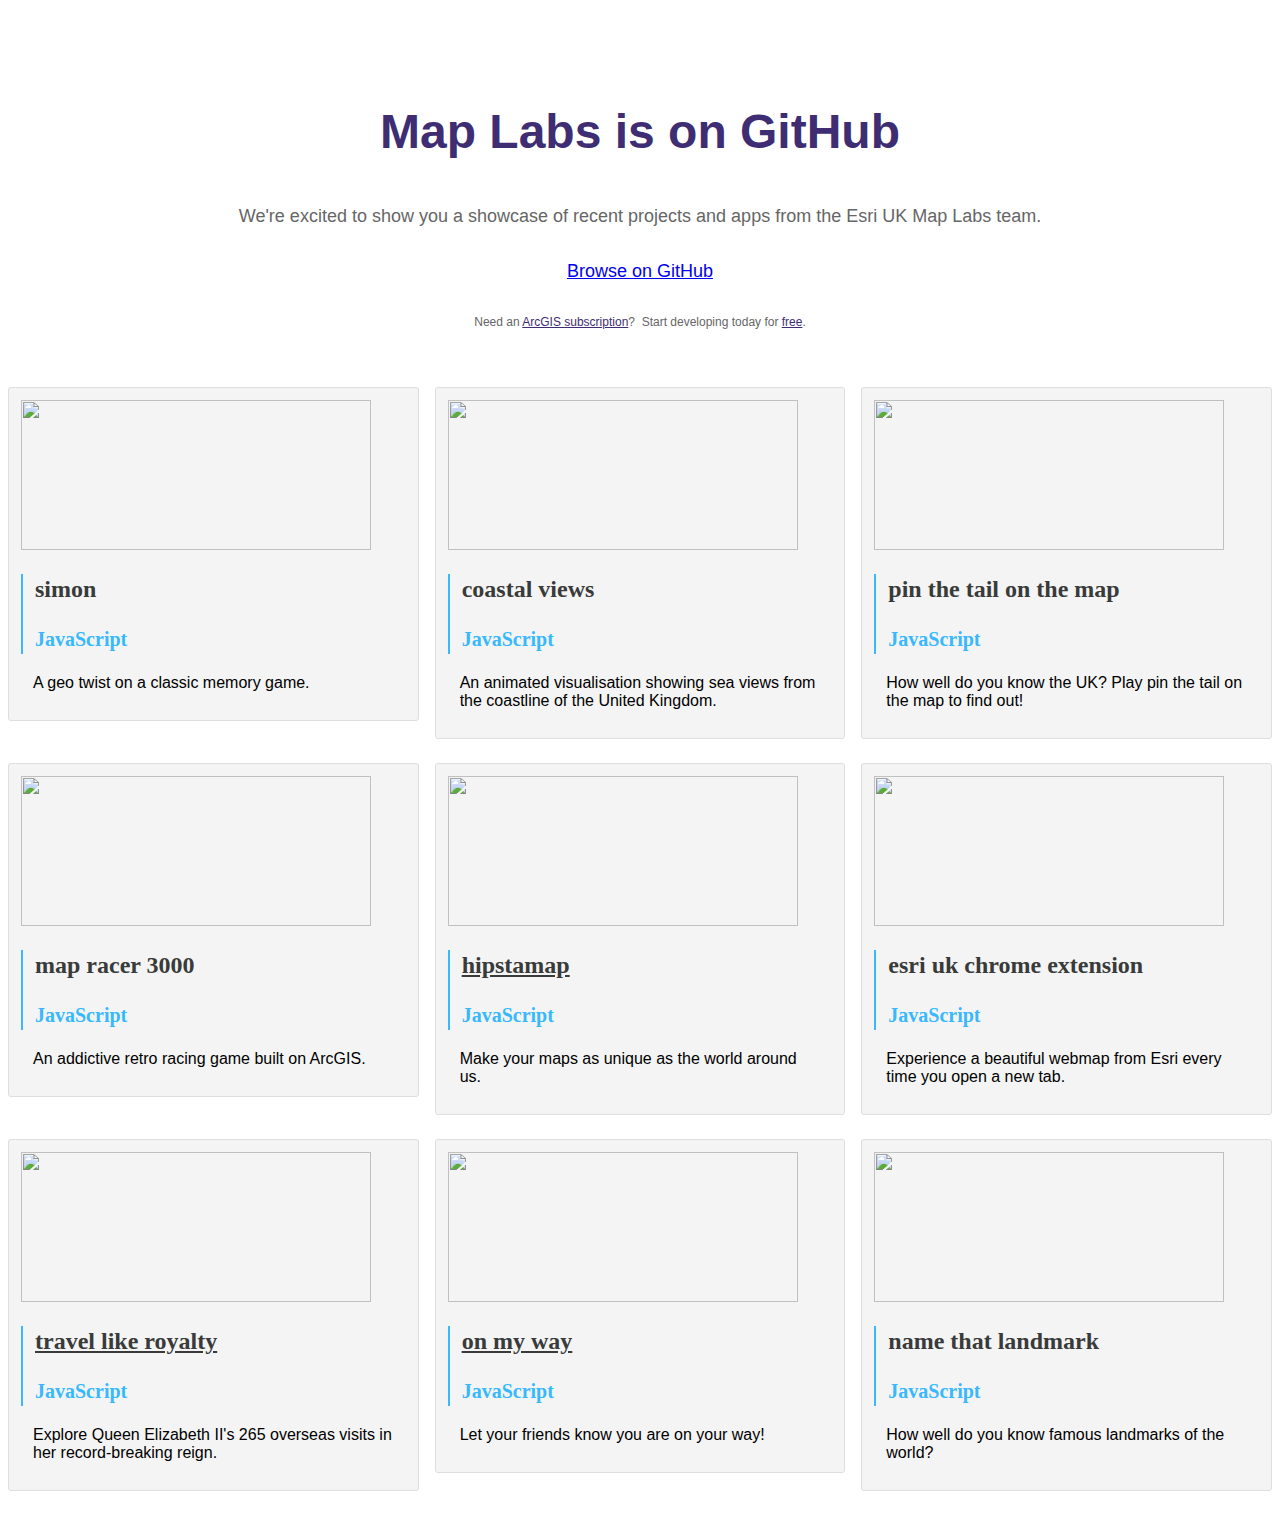
==== index.html @ f01461d2 "Update index.html" ====
<!DOCTYPE html>
<!--[if lt IE 7]>      
<html class="lt-ie9 lt-ie8 lt-ie7">
	<![endif]-->
	<!--[if IE 7]>         
	<html class="lt-ie9 lt-ie8">
		<![endi]-->
		<!--[if IE 8]>         
		<html class="lt-ie9">
			<![endif]-->
			<!--[if gt IE 8]><!-->
			<html>
				<!--<![endif]-->
				<head>
					<meta charset="utf-8">
					<meta content="IE=edge,chrome=1" http-equiv="X-UA-Compatible">
					<title>Map Labs GitHub | Open Source and Example Projects from the Esri UK Map Labs team</title>
					<link rel="shortcut icon" href="/img/favicon.ico">
					<link type="text/css" rel="stylesheet" href="//fast.fonts.com/cssapi/23855eec-5fdf-4594-9898-0113a04bfef0.css"/>
					<link href="css/screen.css" rel="stylesheet" type="text/css" />
					<link href="css/home.css" rel="stylesheet" type="text/css" />
                    <script src="//ajax.googleapis.com/ajax/libs/jquery/1.8.3/jquery.min.js" type="text/javascript"></script>
				</head>
				<body>
					<div id="wrapper">
						<div id="page">
							<div id="home-banner">
								<div class="container">
									<div class="row">
										<div id="home-main-text">
											<h1>Map Labs is on GitHub</h1>
											<p class="large"> 
												We're excited to show you a showcase of recent projects and apps from the Esri UK Map Labs team. 
											</p>
											<p>
												<a class="btn primary centered" href="https://github.com/maplabs"> Browse on GitHub </a>
											</p>
											<p class="home-subscription-text"> 
												Need an <a href="http://developers.esri.com">ArcGIS subscription</a>? &nbsp;Start developing today for <a href="https://developers.arcgis.com/en/plans/">free</a>.
											</p>
										</div>
									</div>
								</div>
							</div>

							<div class="container smaller">
								<div id="content">
									<div class="repo-container element JavaScript HTML CSS Game Simon JSAPI4">
										<div class="repo">
											<a href="https://github.com/maplabs/simon">
												<img src="https://raw.githubusercontent.com/maplabs/maplabs.github.io/master/img/placeholder_simon_350x150.png" width="350"height="150">
											</a>
											<div class="repo-header JavaScript">
												<h2 class="repo-title">Simon</h2>
												<h3 class="repo-language JavaScript">JavaScript</h3>
											</div>
											<p class="repo-description">
												A geo twist on a classic memory game.
											</p>
										</div>
									</div>

									<div class="repo-container element JavaScript HTML CSS Visualisation CoastalViews JSAPI3">
										<div class="repo">
											<a href="https://github.com/maplabs/coastal-views">
												<img src="img/placeholder_coastal_350x150.png" width="350"height="150">
											</a>
											<div class="repo-header JavaScript">
												<h2 class="repo-title">Coastal Views</h2>
												<h3 class="repo-language JavaScript">JavaScript</h3>
											</div>
											<p class="repo-description">
												An animated visualisation showing sea views from the coastline of the United Kingdom.
											</p>
										</div>
									</div>

									<div class="repo-container element JavaScript HTML CSS Game TailPin JSAPI4">
										<div class="repo">
											<a href="https://github.com/maplabs/pin-tail">
												<img src="img/placeholder_tail_350x150.png" width="350"height="150">
											</a>
											<div class="repo-header JavaScript">
												<h2 class="repo-title">Pin the Tail on the Map</h2>
												<h3 class="repo-language JavaScript">JavaScript</h3>
											</div>
											<p class="repo-description">
												How well do you know the UK? Play pin the tail on the map to find out!
											</p>
										</div>
									</div>
									
									<div class="repo-container element JavaScript HTML CSS Game MapRacer JSAPI4">
										<div class="repo">
											<a href="https://github.com/maplabs/map-racer">
												<img src="img/placeholder_mapracer_350x150.png" width="350"height="150">
											</a>
											<div class="repo-header JavaScript">
												<h2 class="repo-title">Map Racer 3000</h2>
												<h3 class="repo-language JavaScript">JavaScript</h3>
											</div>
											<p class="repo-description">
												An addictive retro racing game built on ArcGIS.  
											</p>
										</div>
									</div>

									<div class="repo-container element JavaScript HTML CSS  Hipstamap JSAPI3">
										<div class="repo">
											<a href="https://github.com/maplabs/hipstamap">
												<img src="img/placeholder_hipstamap_350x150.png" width="350"height="150">
											</a>
											<div class="repo-header JavaScript">
												<h2 class="repo-title"><a href="#!">Hipstamap</a></h2>
												<h3 class="repo-language JavaScript">JavaScript</h3>
											</div>
											<p class="repo-description">
												Make your maps as unique as the world around us. 
											</p>
										</div>
									</div>

									<div class="repo-container element JavaScript HTML CSS ChromeExtension EsriLeaflet">
										<div class="repo">
											<a href="https://github.com/maplabs/esri-uk-maps">
												<img src="img/placeholder_chrome_350x150.png" width="350"height="150">
											</a>
											<div class="repo-header JavaScript">
												<h2 class="repo-title">Esri UK Chrome Extension</h2>
												<h3 class="repo-language JavaScript"> JavaScript </h3>
											</div>
											<p class="repo-description">
												Experience a beautiful webmap from Esri every time you open a new tab.
											</p>
										</div>
									</div>

									<div class="repo-container element JavaScript HTML CSS Visualisation TravelLikeRoyalty JSAPI3">
										<div class="repo">
											<a href="https://github.com/maplabs/travel-like-royalty">
												<img src="img/placeholder_royalty_350x150.png" width="350"height="150">
											</a>
											<div class="repo-header JavaScript">
												<h2 class="repo-title"><a href="#!">Travel Like Royalty</a></h2>
												<h3 class="repo-language JavaScript">JavaScript</h3>
											</div>
											<p class="repo-description">
												Explore Queen Elizabeth II's 265 overseas visits in her record-breaking reign.
											</p>
										</div>
									</div>

									<div class="repo-container element JavaScript HTML CSS PHP OnMyWay JSAPI3">
										<div class="repo">
											<a href="https://github.com/maplabs/on-my-way">
												<img src="img/placeholder_myway_350x150.png" width="350"height="150">
											</a>
											<div class="repo-header JavaScript">
												<h2 class="repo-title"><a href="#!">On My Way</a></h2>
												<h3 class="repo-language JavaScript">JavaScript</h3>
											</div>
											<p class="repo-description">
												Let your friends know you are on your way!  
											</p>
										</div>
									</div>

									<div class="repo-container element JavaScript HTML CSS Game NameThatLandmark JSAPI3">
										<div class="repo">
											<a href="https://github.com/maplabs/name-that-landmark">
												<img src="img/placeholder_landmark_350x150.png" width="350"height="150">
											</a>
											<div class="repo-header JavaScript">
												<h2 class="repo-title">Name That Landmark</h2>
												<h3 class="repo-language JavaScript">JavaScript</h3>
											</div>
											<p class="repo-description">
												How well do you know famous landmarks of the world? 
											</p>
										</div>
									</div>
									
								</div>
							</div>
						</div>
					</div>
				</body>
			</html>
---- css/home.css ----
body {
    margin: 0
}
.smaller {
    padding: 0px 0px
}
@media screen and (max-width: 1024px) {
    .smaller {
        padding: 0px 20px
    }
}
#home-banner {
	background: url('../img/bg--robot-left.png') -60px top no-repeat, url('../img/bg--robot-right.png') 110% top no-repeat, url('../img/bg--contours.jpg') 0 0 repeat;
    color: white;
    height: auto
}

@media screen and (max-width: 1320px) {
    #home-banner {
        background: url("../img/bg--contours.jpg") 0 0 repeat;
    }
}

.larger-icon {
    font-size: 200%;
    vertical-align: -.25em;
    padding-right: 4px
}
#browse-github {
    color: #0078C5
}
#home-main-text {
    -webkit-box-sizing: border-box;
    -moz-box-sizing: border-box;
    box-sizing: border-box;
    float: left;
    padding: 0 0.5em;
    width: 100%;
    margin-top: 4.5em;
    margin-bottom: 1.5em;
    text-align: center;
    padding: 0 0.85em;
    margin-bottom: 2.5em
}
#home-main-text h1 {
    font-family: "Avenir LT W01 35 Light", Arial, Helvetica, sans-serif;
    color: #3e2d73;
    font-size: 3.0em
}
#home-main-text p {
    font-size: 1.125em;
    line-height: 1.33333em;
    margin-top: 0.75em;
    margin-bottom: 0.75em;
    -webkit-box-sizing: border-box;
    -moz-box-sizing: border-box;
    box-sizing: border-box;
    float: left;
    padding: 0 0.5em;
    width: 100%;
    font-family: "Avenir LT W01 35 Light", Arial, Helvetica, sans-serif;
    line-height: 32px;
    color: #666;
    margin-top: 0.5em;
    padding-left: 12em;
    padding-right: 12em
}
@media screen and (max-width: 768px) {
    #home-main-text {
        -webkit-box-sizing: border-box;
        -moz-box-sizing: border-box;
        box-sizing: border-box;
        float: left;
        padding: 0 0.5em;
        width: 100%
    }
}
#home-main-text .home-subscription-text {
    font-family: "Avenir LT W01 35 Light", Arial, Helvetica, sans-serif;
    font-size: .75em;
    color: #666;
}
#home-main-text .home-subscription-text a {
    color: #3e2d73;
	text-decoration: underline;
}
#home-main-text .home-subscription-text a:hover {
    text-decoration: none;
}
.filter-container {
    width: 100%;
    margin-top: 1.5em;
    -webkit-box-sizing: border-box;
    -moz-box-sizing: border-box;
    box-sizing: border-box;
    float: left;
    padding: 0 0.5em;
    width: 100%
}
.filter-container span {
    webkit-box-sizing: border-box;
    -moz-box-sizing: border-box;
    box-sizing: border-box;
    float: left;
    padding: 0 0.5em;
    width: auto;
    padding-top: .75em
}
.filter-container .label {
    -webkit-box-sizing: border-box;
    -moz-box-sizing: border-box;
    box-sizing: border-box;
    float: left;
    padding: 0 0.5em;
    width: 27.08333%;
    text-align: left
}
@media screen and (max-width: 1024px) {
    .filter-container .label {
        -webkit-box-sizing: border-box;
        -moz-box-sizing: border-box;
        box-sizing: border-box;
        float: left;
        padding: 0 0.5em;
        width: 35.41667%
    }
}
@media screen and (max-width: 768px) {
    .filter-container .label {
        -webkit-box-sizing: border-box;
        -moz-box-sizing: border-box;
        box-sizing: border-box;
        float: left;
        padding: 0 0.5em;
        width: 100%
    }
}
.filter-container .search-select {
    -webkit-box-sizing: border-box;
    -moz-box-sizing: border-box;
    box-sizing: border-box;
    float: left;
    padding: 0 0.5em;
    width: 72.91667%
}
@media screen and (max-width: 1024px) {
    .filter-container .search-select {
        -webkit-box-sizing: border-box;
        -moz-box-sizing: border-box;
        box-sizing: border-box;
        float: left;
        padding: 0 0.5em;
        width: 64.58333%
    }
}
@media screen and (max-width: 768px) {
    .filter-container .search-select {
        -webkit-box-sizing: border-box;
        -moz-box-sizing: border-box;
        box-sizing: border-box;
        float: left;
        padding: 0 0.5em;
        width: 100%
    }
}
em.lable-it {
    margin-bottom: 1em;
    padding-left: 0 !important;
    padding-top: 1em !important;
    -webkit-box-sizing: border-box;
    -moz-box-sizing: border-box;
    box-sizing: border-box;
    float: left;
    padding: 0 0.5em;
    width: 100%
}
.repo-container {
    -webkit-box-sizing: border-box;
    -moz-box-sizing: border-box;
    box-sizing: border-box;
    float: left;
    padding: 0 0.5em;
    width: 33.33333%;
    margin-bottom: 1.5em;
    background-color: #ffffff;
    position: relative;
    display: block;
    float: left
}
@media screen and (max-width: 1024px) {
    .repo-container {
        -webkit-box-sizing: border-box;
        -moz-box-sizing: border-box;
        box-sizing: border-box;
        float: left;
        padding: 0 0.5em;
        width: 33.33333%
    }
}
@media screen and (max-width: 768px) {
    .repo-container {
        -webkit-box-sizing: border-box;
        -moz-box-sizing: border-box;
        box-sizing: border-box;
        float: left;
        padding: 0 0.5em;
        width: 50%
    }
}
@media screen and (max-width: 480px) {
    .repo-container {
        -webkit-box-sizing: border-box;
        -moz-box-sizing: border-box;
        box-sizing: border-box;
        float: left;
        padding: 0 0.5em;
        width: 100%
    }
}
.repo {
    height: auto;
    min-height: 10em;
    padding: 12px;
    background-color: #f4f4f4;
    border: 1px solid #dedede;
    -webkit-border-radius: 3px;
    -moz-border-radius: 3px;
    border-radius: 3px
}
.repo p {
    padding: 0 12px;
    margin-bottom: 1em !important
}
.repo p.stats {
    color: #898a8a
}
.repo p.stats span.icon-star {
    margin-left: 12px
}
.repo-header {
    margin: 20px 0 12px 0;
    border-left: 2px solid #efefef;
    padding-left: 12px;
    cursor: pointer;
    border-color: #0298c3
}
.repo-header.Arduino {
    border-color: #bd79d1
}
.repo-header.Java {
    border-color: #b07219
}
.repo-header.VHDL {
    border-color: #543978
}
.repo-header.Scala {
    border-color: #7dd3b0
}
.repo-header.Emacs-Lisp {
    border-color: #c065db
}
.repo-header.Delphi {
    border-color: #b0ce4e
}
.repo-header.Ada {
    border-color: #02f88c
}
.repo-header.VimL {
    border-color: #199c4b
}
.repo-header.Perl {
    border-color: #0298c3
}
.repo-header.Lua {
    border-color: #fa1fa1
}
.repo-header.Rebol {
    border-color: #358a5b
}
.repo-header.Verilog {
    border-color: #848bf3
}
.repo-header.Factor {
    border-color: #636746
}
.repo-header.Ioke {
    border-color: #078193
}
.repo-header.ActionScript {
    border-color: #e3491a
}
.repo-header.R {
    border-color: #198ce7
}
.repo-header.Erlang {
    border-color: #949e0e
}
.repo-header.Nu {
    border-color: #c9df40
}
.repo-header.AutoHotkey {
    border-color: #6594b9
}
.repo-header.Clojure {
    border-color: #db5855
}
.repo-header.Shell {
    border-color: #5861ce
}
.repo-header.Assembly {
    border-color: #a67219
}
.repo-header.Parrot {
    border-color: #f3ca0a
}
.repo-header.Turing {
    border-color: #45f715
}
.repo-header.AppleScript {
    border-color: #3581ba
}
.repo-header.Eiffel {
    border-color: #946d57
}
.repo-header.Lisp {
    border-color: #3fb68b
}
.repo-header.Dart {
    border-color: #cccccc
}
.repo-header.SuperCollider {
    border-color: #46390b
}
.repo-header.CoffeeScript {
    border-color: #244776
}
.repo-header.XQuery {
    border-color: #2700e2
}
.repo-header.Haskell {
    border-color: #29b544
}
.repo-header.Racket {
    border-color: #ae17ff
}
.repo-header.Elixir {
    border-color: #6e4a7e
}
.repo-header.HaXe {
    border-color: #346d51
}
.repo-header.Ruby {
    border-color: #701516
}
.repo-header.Self {
    border-color: #0579aa
}
.repo-header.Fantom {
    border-color: #dbded5
}
.repo-header.Groovy {
    border-color: #e69f56
}
.repo-header.C {
    border-color: #555555
}
.repo-header.JavaScript {
    border-color: #38B9FF
}
.repo-header.D {
    border-color: #fcd46d
}
.repo-header.ooc {
    border-color: #b0b77e
}
.repo-header.C-plus-plus {
    border-color: #f34b7d
}
.repo-header.C-sharp {
    border-color: #555555
}
.repo-header.Dylan {
    border-color: #3ebc27
}
.repo-header.Nimrod {
    border-color: #37775b
}
.repo-header.Standard-ML {
    border-color: #dc566d
}
.repo-header.Objective-C {
    border-color: #438eff
}
.repo-header.Nemerle {
    border-color: #0d3c6e
}
.repo-header.Mirah {
    border-color: #c7a938
}
.repo-header.Boo {
    border-color: #d4bec1
}
.repo-header.Objective-J {
    border-color: #ff0c5a
}
.repo-header.Rust {
    border-color: #dea584
}
.repo-header.Prolog {
    border-color: #74283c
}
.repo-header.Ecl {
    border-color: #8a1267
}
.repo-header.Gosu {
    border-color: #82937f
}
.repo-header.FORTRAN {
    border-color: #4d41b1
}
.repo-header.ColdFusion {
    border-color: #ed2cd6
}
.repo-header.OCaml {
    border-color: #3be133
}
.repo-header.Fancy {
    border-color: #7b9db4
}
.repo-header.Pure-Data {
    border-color: #f15501
}
.repo-header.Python {
    border-color: #3581ba
}
.repo-header.Tcl {
    border-color: #e4cc98
}
.repo-header.Arc {
    border-color: #ca2afe
}
.repo-header.Puppet {
    border-color: #cc5555
}
.repo-header.Io {
    border-color: #a9188d
}
.repo-header.Max {
    border-color: #ce279c
}
.repo-header.Go {
    border-color: #8d04eb
}
.repo-header.ASP {
    border-color: #6a40fd
}
.repo-header.Visual-Basic {
    border-color: #945db7
}
.repo-header.PHP {
    border-color: #4F5D95
}
.repo-header.Scheme {
    border-color: #1e4aec
}
.repo-header.Vala {
    border-color: #3581ba
}
.repo-header.Smalltalk {
    border-color: #596706
}
.repo-header.Matlab {
    border-color: #bb92ac
}
.repo-header.C-Sharp {
    border-color: #5a25a2
}
.repo-header.DotNet {
    border-color: #B39F02
}
.repo-header.CSS {
    border-color: #333333
}
.repo-header.TypeScript {
    border-color: #31859c
}
.repo-header.HTML {
    border-color: #1CC103
}
.repo-header h2 {
    font-size: 1.5em;
    line-height: 1.25em;
    color: #393b3a;
    text-transform: lowercase
}
.repo-header h2 a {
    color: #393b3a
}
.repo-header h2 a:hover {
    color: #222
}
.repo-header h3 {
    font-size: 1.25em;
    line-height: 1.5em
}
.repo-header h3.Arduino {
    color: #bd79d1
}
.repo-header h3.Java {
    color: #b07219
}
.repo-header h3.VHDL {
    color: #543978
}
.repo-header h3.Scala {
    color: #7dd3b0
}
.repo-header h3.Emacs-Lisp {
    color: #c065db
}
.repo-header h3.Delphi {
    color: #b0ce4e
}
.repo-header h3.Ada {
    color: #02f88c
}
.repo-header h3.VimL {
    color: #199c4b
}
.repo-header h3.Perl {
    color: #0298c3
}
.repo-header h3.Lua {
    color: #fa1fa1
}
.repo-header h3.Rebol {
    color: #358a5b
}
.repo-header h3.Verilog {
    color: #848bf3
}
.repo-header h3.Factor {
    color: #636746
}
.repo-header h3.Ioke {
    color: #078193
}
.repo-header h3.ActionScript {
    color: #e3491a
}
.repo-header h3.R {
    color: #198ce7
}
.repo-header h3.Erlang {
    color: #949e0e
}
.repo-header h3.Nu {
    color: #c9df40
}
.repo-header h3.AutoHotkey {
    color: #6594b9
}
.repo-header h3.Clojure {
    color: #db5855
}
.repo-header h3.Shell {
    color: #5861ce
}
.repo-header h3.Assembly {
    color: #a67219
}
.repo-header h3.Parrot {
    color: #f3ca0a
}
.repo-header h3.Turing {
    color: #45f715
}
.repo-header h3.AppleScript {
    color: #3581ba
}
.repo-header h3.Eiffel {
    color: #946d57
}
.repo-header h3.Lisp {
    color: #3fb68b
}
.repo-header h3.Dart {
    color: #cccccc
}
.repo-header h3.SuperCollider {
    color: #46390b
}
.repo-header h3.CoffeeScript {
    color: #244776
}
.repo-header h3.XQuery {
    color: #2700e2
}
.repo-header h3.Haskell {
    color: #29b544
}
.repo-header h3.Racket {
    color: #ae17ff
}
.repo-header h3.Elixir {
    color: #6e4a7e
}
.repo-header h3.HaXe {
    color: #346d51
}
.repo-header h3.Ruby {
    color: #701516
}
.repo-header h3.Self {
    color: #0579aa
}
.repo-header h3.Fantom {
    color: #dbded5
}
.repo-header h3.Groovy {
    color: #e69f56
}
.repo-header h3.C {
    color: #555555
}
.repo-header h3.JavaScript {
    color: #38B9FF
}
.repo-header h3.D {
    color: #fcd46d
}
.repo-header h3.ooc {
    color: #b0b77e
}
.repo-header h3.C-plus-plus {
    color: #f34b7d
}
.repo-header h3.C-sharp {
    color: #555555
}
.repo-header h3.Dylan {
    color: #3ebc27
}
.repo-header h3.Nimrod {
    color: #37775b
}
.repo-header h3.Standard-ML {
    color: #dc566d
}
.repo-header h3.Objective-C {
    color: #438eff
}
.repo-header h3.Nemerle {
    color: #0d3c6e
}
.repo-header h3.Mirah {
    color: #c7a938
}
.repo-header h3.Boo {
    color: #d4bec1
}
.repo-header h3.Objective-J {
    color: #ff0c5a
}
.repo-header h3.Rust {
    color: #dea584
}
.repo-header h3.Prolog {
    color: #74283c
}
.repo-header h3.Ecl {
    color: #8a1267
}
.repo-header h3.Gosu {
    color: #82937f
}
.repo-header h3.FORTRAN {
    color: #4d41b1
}
.repo-header h3.ColdFusion {
    color: #ed2cd6
}
.repo-header h3.OCaml {
    color: #3be133
}
.repo-header h3.Fancy {
    color: #7b9db4
}
.repo-header h3.Pure-Data {
    color: #f15501
}
.repo-header h3.Python {
    color: #3581ba
}
.repo-header h3.Tcl {
    color: #e4cc98
}
.repo-header h3.Arc {
    color: #ca2afe
}
.repo-header h3.Puppet {
    color: #cc5555
}
.repo-header h3.Io {
    color: #a9188d
}
.repo-header h3.Max {
    color: #ce279c
}
.repo-header h3.Go {
    color: #8d04eb
}
.repo-header h3.ASP {
    color: #6a40fd
}
.repo-header h3.Visual-Basic {
    color: #945db7
}
.repo-header h3.PHP {
    color: #4F5D95
}
.repo-header h3.Scheme {
    color: #1e4aec
}
.repo-header h3.Vala {
    color: #3581ba
}
.repo-header h3.Smalltalk {
    color: #596706
}
.repo-header h3.Matlab {
    color: #bb92ac
}
.repo-header h3.C-Sharp {
    color: #5a25a2
}
.repo-header h3.DotNet {
    color: #B39F02
}
.repo-header h3.CSS {
    color: #333333
}
.repo-header h3.TypeScript {
    color: #31859c
}
.repo-header h3.HTML {
    color: #1CC103
}
.repo-description {
    font-family: "Avenir LT W01 35 Light", Arial, Helvetica, sans-serif
}
.isotope-item {
    z-index: 2
}
.isotope-hidden.isotope-item {
    pointer-events: none;
    z-index: 1
}
.isotope,
.isotope .isotope-item {
    -webkit-transition-duration: 0.8s;
    -moz-transition-duration: 0.8s;
    transition-duration: 0.8s
}
.isotope {
    -webkit-transition-property: height, width;
    -moz-transition-property: height, width;
    transition-property: height, width
}
.isotope .isotope-item {
    -webkit-transition-property: -webkit-transform, opacity;
    -moz-transition-property: -moz-transform, opacity;
    transition-property: transform, opacity
}
.chzn-container {
    font-size: 16px;
    line-height: 32px;
    position: relative;
    display: inline-block;
    zoom: 1;
    *display: inline;
    float: right;
    margin-bottom: 1.5em;
    width: 100% !important
}
@media screen and (max-width: 1024px) {
    .chzn-container {
        width: 100% !important;
        float: left
    }
}
@media screen and (max-width: 768px) {
    .chzn-container {
        width: 100% !important;
        float: left
    }
}
@media screen and (max-width: 480px) {
    .chzn-container {
        width: 100% !important;
        float: left
    }
}
.chzn-container .chzn-drop {
    background: #fff;
    border: 1px solid #aaa;
    border-top: 0;
    position: absolute;
    top: 29px;
    left: 0;
    -webkit-box-shadow: 0 4px 5px rgba(0, 0, 0, 0.15);
    -moz-box-shadow: 0 4px 5px rgba(0, 0, 0, 0.15);
    box-shadow: 0 4px 5px rgba(0, 0, 0, 0.15);
    z-index: 1010;
    margin-top: -3px
}
.chzn-drop {
    width: 100% !important;
    padding-top: 4px
}
@media screen and (max-width: 1024px) {
    .chzn-drop {
        width: 100% !important
    }
}
@media screen and (max-width: 768px) {
    .chzn-drop {
        width: 100% !important
    }
}
@media screen and (max-width: 480px) {
    .chzn-drop {
        width: 100% !important
    }
}
.chzn-container-multi .chzn-choices {
    background-color: #fff;
    border: 1px solid #ddd;
    margin: 0;
    padding: 0;
    cursor: text;
    overflow: hidden;
    height: auto !important;
    height: 1%;
    position: relative;
    width: 100% !important
}
@media screen and (max-width: 1024px) {
    .chzn-container-multi .chzn-choices {
        width: 100% !important
    }
}
@media screen and (max-width: 768px) {
    .chzn-container-multi .chzn-choices {
        width: 100% !important
    }
}
@media screen and (max-width: 480px) {
    .chzn-container-multi .chzn-choices {
        width: 100% !important
    }
}
.chzn-container-multi .chzn-choices li {
    float: left;
    list-style: none
}
.chzn-container-multi .chzn-choices .search-field {
    white-space: nowrap;
    margin: 0;
    padding: 0
}
.chzn-container-multi .chzn-choices .search-field input {
    color: #666;
    background: white !important;
    border: 0 !important;
    font-family: sans-serif;
    font-size: 100%;
    height: 16px;
    padding: 12px 12px;
    margin: 1px 0;
    outline: 0;
    -webkit-box-shadow: none;
    -moz-box-shadow: none;
    box-shadow: none;
    width: auto
}
.chzn-container-multi .chzn-choices .search-field .default {
    color: #cccccc;
    font-style: italic;
    font-family: "Lucida Grande", "Seoge UI", "Arial", sans-serif
}
.chzn-container-multi .chzn-choices .search-choice {
    -webkit-border-radius: 3px;
    -moz-border-radius: 3px;
    border-radius: 3px;
    -moz-background-clip: padding;
    -webkit-background-clip: padding-box;
    background-clip: padding-box;
    background-color: #efefef;
    color: #4d4d4d;
    border: 1px solid #ddd;
    line-height: 13px;
    padding: 0px 24px 10px 10px;
    list-style-type: none !important;
    background-image: none;
    margin: 3px 0 3px 5px;
    position: relative;
    cursor: default
}
.chzn-container-multi .chzn-choices .search-choice-focus {
    background: #d4d4d4;
    border: 1px solid #ccc;
    color: #4d4d4d !important
}
.chzn-container-multi .chzn-choices .search-choice .search-choice-close {
    display: block;
    position: absolute;
    right: 8px;
    top: 11px;
    width: 12px;
    height: 11px;
    font-size: 1px;
    background: url("../img/chosen-sprite.png") -43px 1px no-repeat
}
.chzn-container-multi .chzn-choices .search-choice .search-choice-close:hover {
    background-position: -43px -10px
}
.chzn-container-multi .chzn-choices .search-choice-focus .search-choice-close {
    background-position: -43px -10px
}
.chzn-container .chzn-results {
    margin: 0 4px 4px 0;
    max-height: 240px;
    padding: 0 0 0 4px;
    position: relative;
    overflow-x: hidden;
    overflow-y: auto;
    -webkit-overflow-scrolling: touch;
    width: 100% !important
}
@media screen and (max-width: 1024px) {
    .chzn-container .chzn-results {
        width: 100% !important
    }
}
@media screen and (max-width: 768px) {
    .chzn-container .chzn-results {
        width: 100% !important
    }
}
@media screen and (max-width: 480px) {
    .chzn-container .chzn-results {
        width: 100% !important
    }
}
.chzn-container-multi .chzn-results {
    margin: -1px 0 0;
    padding: 0;
    width: 100% !important
}
@media screen and (max-width: 1024px) {
    .chzn-container-multi .chzn-results {
        width: 100% !important
    }
}
@media screen and (max-width: 768px) {
    .chzn-container-multi .chzn-results {
        width: 100% !important
    }
}
@media screen and (max-width: 480px) {
    .chzn-container-multi .chzn-results {
        width: 100% !important
    }
}
.chzn-container .chzn-results li {
    display: none;
    line-height: 15px;
    padding: 15px 12px;
    margin: 0;
    list-style: none;
    list-style-type: none;
    background-image: none;
    width: 100% !important
}
@media screen and (max-width: 1024px) {
    .chzn-container .chzn-results li {
        width: 100% !important
    }
}
@media screen and (max-width: 768px) {
    .chzn-container .chzn-results li {
        width: 100% !important
    }
}
@media screen and (max-width: 480px) {
    .chzn-container .chzn-results li {
        width: 100% !important
    }
}
.chzn-container .chzn-results .active-result {
    cursor: pointer;
    display: list-item;
    list-style-type: none
}
.chzn-container .chzn-results .highlighted {
    background-color: #eeeeee;
    color: #4d4d4d
}
.chzn-container .chzn-results li em {
    background: #feffde;
    font-style: normal
}
.chzn-container .chzn-results .highlighted em {
    background: transparent
}
.chzn-container .chzn-results .no-results {
    background: #f4f4f4;
    display: list-item
}
.chzn-container .chzn-results .group-result {
    cursor: default;
    color: #999;
    font-weight: bold
}
.chzn-container-multi .chzn-drop .result-selected {
    display: none
}
.chzn-container .chzn-results-scroll {
    background: white;
    margin: 0 4px;
    position: absolute;
    text-align: center;
    width: 321px;
    z-index: 1
}
.chzn-container .chzn-results-scroll span {
    display: inline-block;
    height: 17px;
    text-indent: -5000px;
    width: 9px
}
.chzn-container .chzn-results-scroll-down {
    bottom: 0
}
.chzn-container .chzn-results-scroll-down span {
    background: url("../img/chosen-sprite.png") no-repeat -4px -3px
}
.chzn-container .chzn-results-scroll-up span {
    background: url("../img/chosen-sprite.png") no-repeat -22px -3px
}
.chzn-container-active .chzn-choices {
    -webkit-box-shadow: 0 0px 5px rgba(0, 0, 0, 0.15);
    -moz-box-shadow: 0 0px 5px rgba(0, 0, 0, 0.15);
    box-shadow: 0 0px 5px rgba(0, 0, 0, 0.15);
    border: 1px solid #aaa
}
.chzn-container-active .chzn-choices .search-field input {
    color: #111 !important
}
.chzn-disabled {
    cursor: default;
    opacity: 0.5 !important
}
.chzn-disabled .chzn-single {
    cursor: default
}
.chzn-disabled .chzn-choices .search-choice .search-choice-close {
    cursor: default
}
.chzn-rtl {
    text-align: right
}
.chzn-rtl .chzn-single {
    padding: 0 8px 0 0;
    overflow: visible
}
.chzn-rtl .chzn-single span {
    margin-left: 26px;
    margin-right: 0;
    direction: rtl
}
.chzn-rtl .chzn-single div {
    left: 3px;
    right: auto
}
.chzn-rtl .chzn-single abbr {
    left: 26px;
    right: auto
}
.chzn-rtl .chzn-choices .search-field input {
    direction: rtl
}
.chzn-rtl .chzn-choices li {
    float: right
}
.chzn-rtl .chzn-choices .search-choice {
    padding: 3px 5px 3px 19px;
    margin: 3px 5px 3px 0
}
.chzn-rtl .chzn-choices .search-choice .search-choice-close {
    left: 4px;
    right: auto;
    background-position: right top
}
.chzn-rtl.chzn-container-single .chzn-results {
    margin: 0 0 4px 4px;
    padding: 0 4px 0 0
}
.chzn-rtl .chzn-results .group-option {
    padding-left: 0;
    padding-right: 15px
}
.chzn-rtl.chzn-container-active .chzn-single-with-drop div {
    border-right: none
}
.chzn-rtl .chzn-search input {
    background: #fff url("../img/chosen-sprite.png") no-repeat -38px -22px;
    background: url("../img/chosen-sprite.png") no-repeat -38px -22px, -webkit-gradient(linear, 0 0, 0 100%, color-stop(1%, #eee), color-stop(15%, #fff));
    background: url("../img/chosen-sprite.png") no-repeat -38px -22px, -webkit-linear-gradient(top, #eee 1%, #fff 15%);
    background: url("../img/chosen-sprite.png") no-repeat -38px -22px, -moz-linear-gradient(top, #eee 1%, #fff 15%);
    background: url("../img/chosen-sprite.png") no-repeat -38px -22px, -o-linear-gradient(top, #eee 1%, #fff 15%);
    background: url("../img/chosen-sprite.png") no-repeat -38px -22px, linear-gradient(#eeeeee 1%, #ffffff 15%);
    padding: 4px 5px 4px 20px;
    direction: rtl
}
.no-results span {
    display: none
}
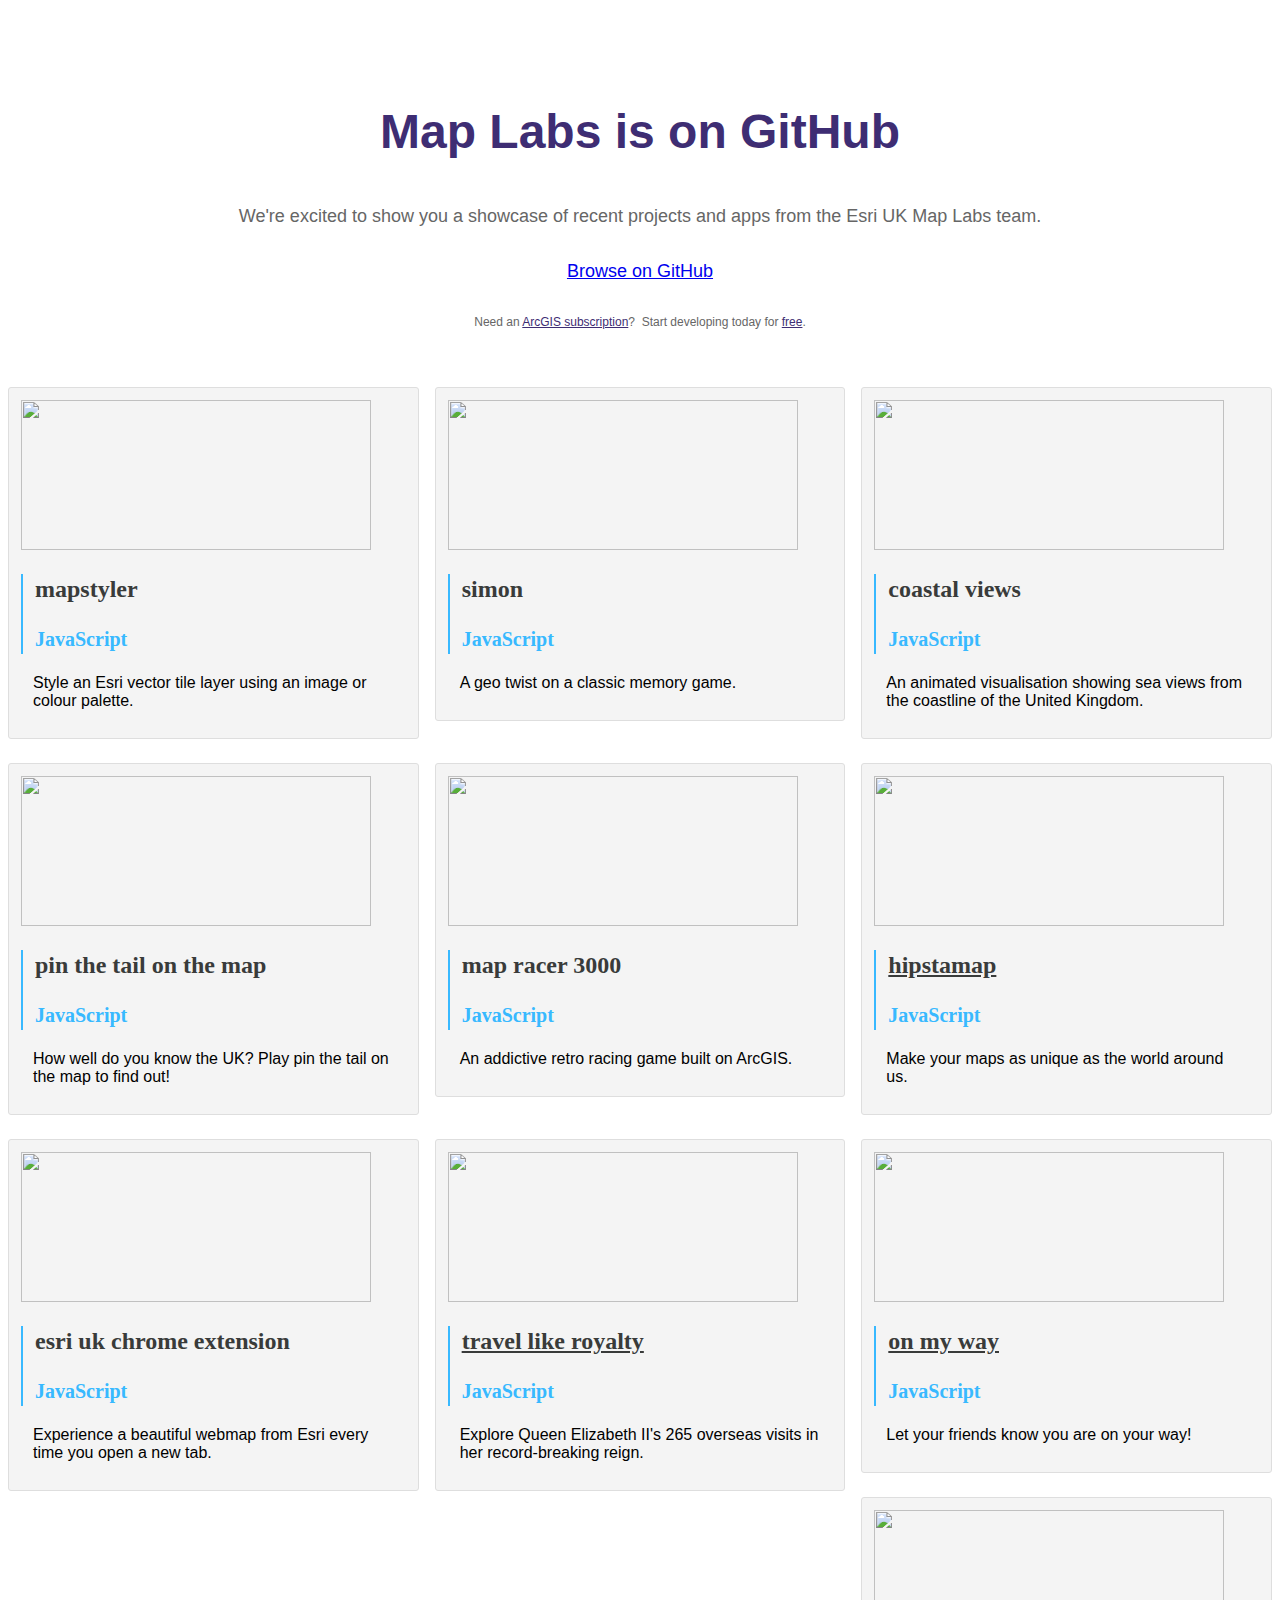
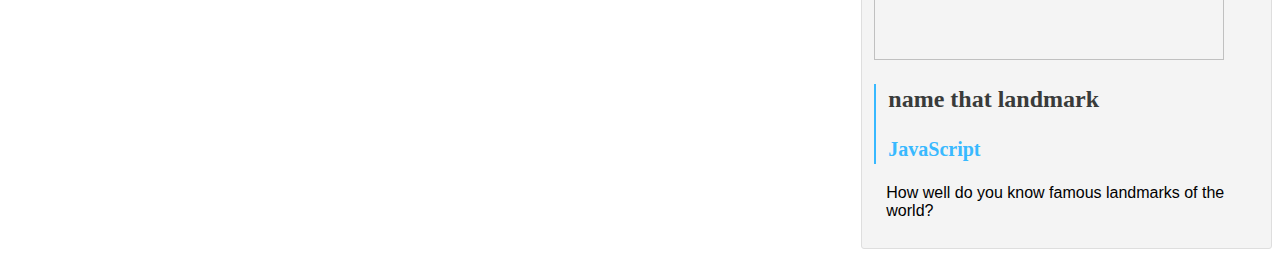
==== commit cae2b7ea: "Added mapstyler" ====
--- a/index.html
+++ b/index.html
@@ -47,6 +47,21 @@
 								<div id="content">
 									<div class="repo-container element JavaScript HTML CSS Game Simon JSAPI4">
 										<div class="repo">
+											<a href="https://github.com/maplabs/mapstyler">
+												<img src="https://raw.githubusercontent.com/maplabs/maplabs.github.io/master/img/placeholder_mapstyler_350x150.png" width="350"height="150">
+											</a>
+											<div class="repo-header JavaScript">
+												<h2 class="repo-title">mapstyler</h2>
+												<h3 class="repo-language JavaScript">JavaScript</h3>
+											</div>
+											<p class="repo-description">
+												Style an Esri vector tile layer using an image or colour palette.
+											</p>
+										</div>
+									</div>
+									
+									<div class="repo-container element JavaScript HTML CSS Game Simon JSAPI4">
+										<div class="repo">
 											<a href="https://github.com/maplabs/simon">
 												<img src="https://raw.githubusercontent.com/maplabs/maplabs.github.io/master/img/placeholder_simon_350x150.png" width="350"height="150">
 											</a>
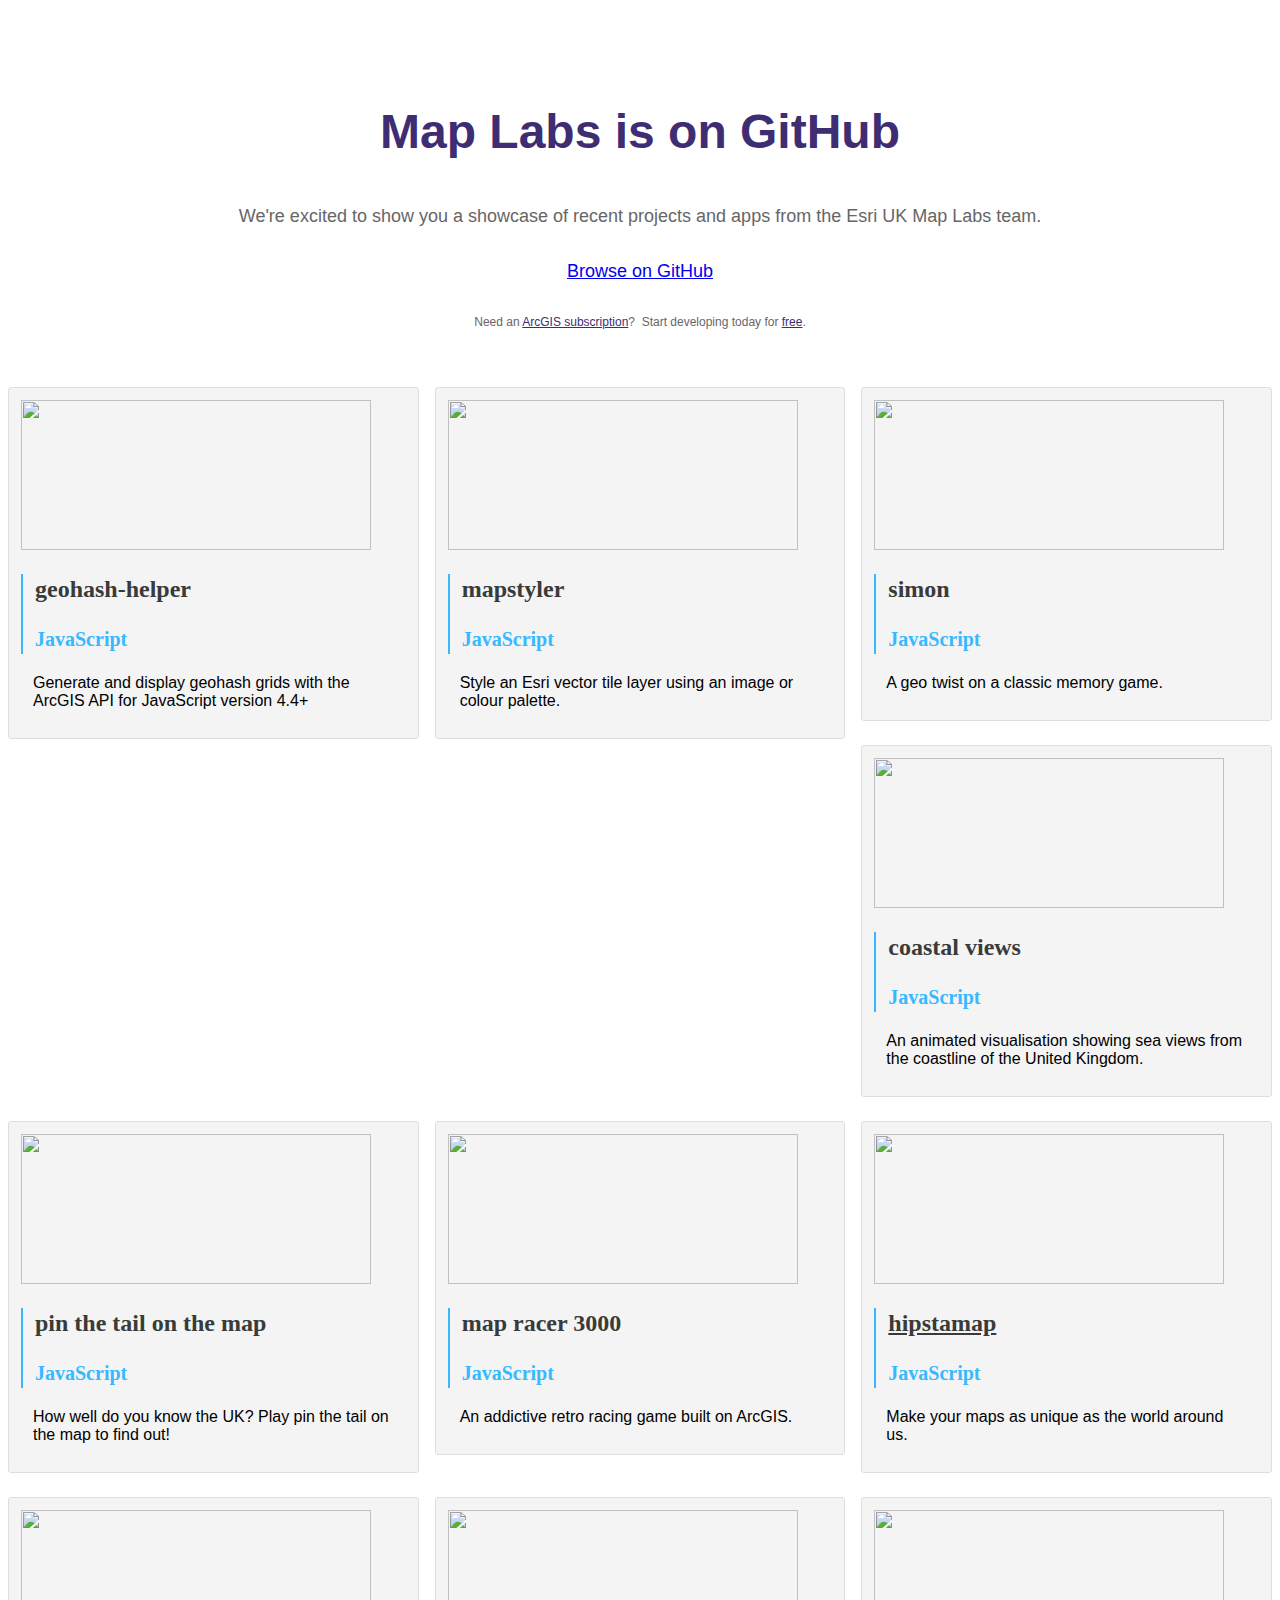
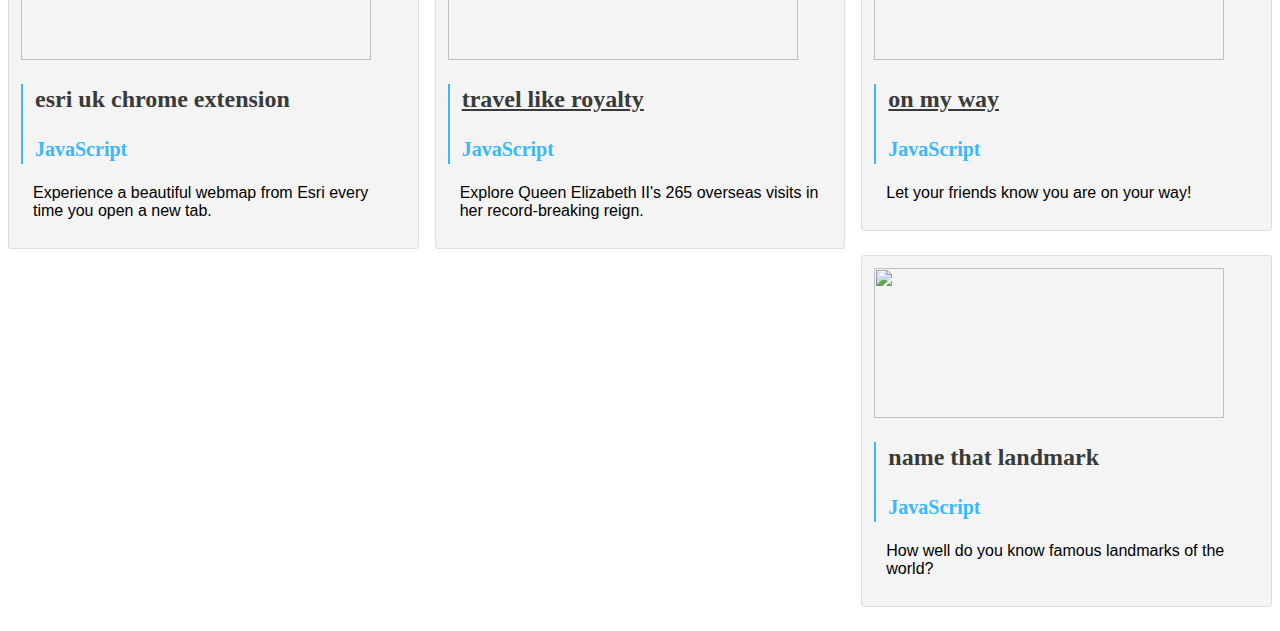
==== commit af5fbeb6: "Added geohash-helper" ====
--- a/index.html
+++ b/index.html
@@ -45,7 +45,21 @@
 
 							<div class="container smaller">
 								<div id="content">
-									<div class="repo-container element JavaScript HTML CSS Game Simon JSAPI4">
+									<div class="repo-container element JavaScript HTML CSS geohash-helper JSAPI4">
+										<div class="repo">
+											<a href="https://github.com/maplabs/geohash-helper">
+												<img src="https://raw.githubusercontent.com/maplabs/maplabs.github.io/master/img/placeholder_geohash_350x150.png" width="350"height="150">
+											</a>
+											<div class="repo-header JavaScript">
+												<h2 class="repo-title">geohash-helper</h2>
+												<h3 class="repo-language JavaScript">JavaScript</h3>
+											</div>
+											<p class="repo-description">
+												Generate and display geohash grids with the ArcGIS API for JavaScript version 4.4+
+											</p>
+										</div>
+									</div>
+									<div class="repo-container element JavaScript HTML CSS mapstyler JSAPI4">
 										<div class="repo">
 											<a href="https://github.com/maplabs/mapstyler">
 												<img src="https://raw.githubusercontent.com/maplabs/maplabs.github.io/master/img/placeholder_mapstyler_350x150.png" width="350"height="150">
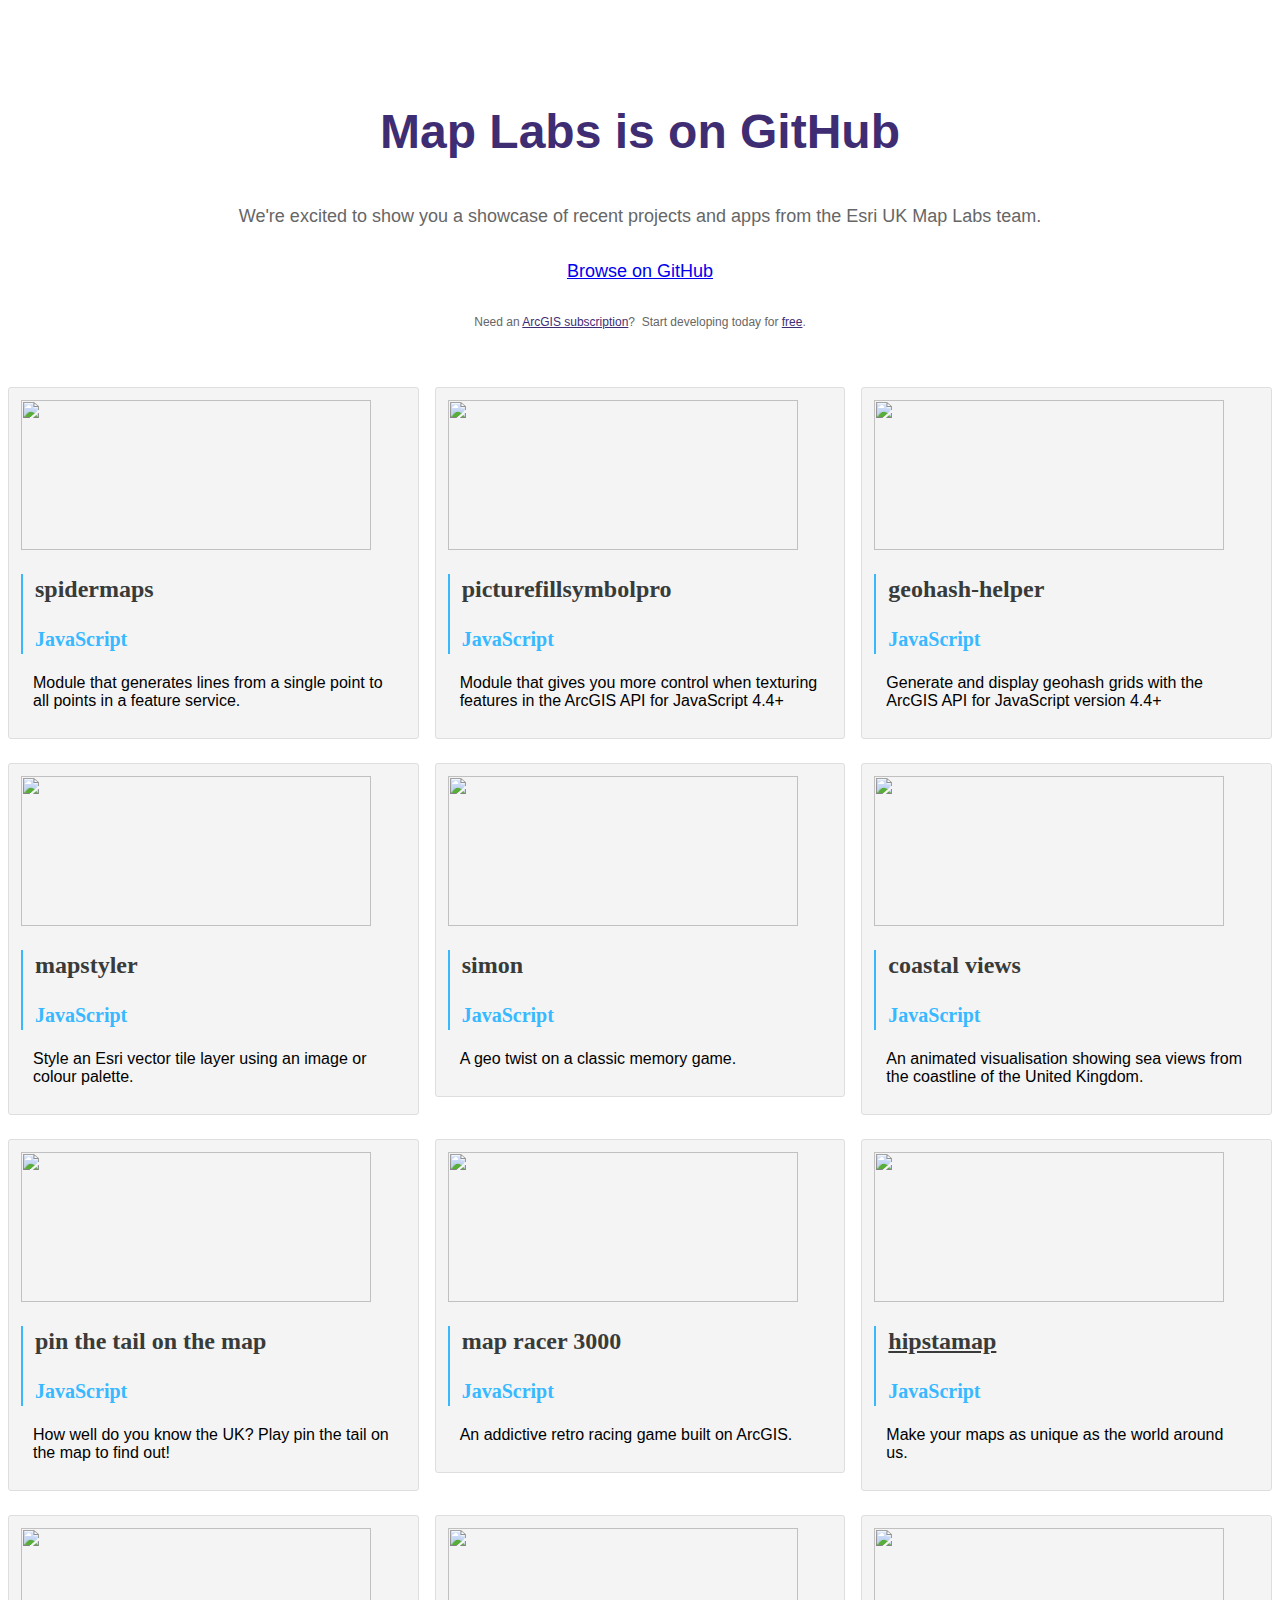
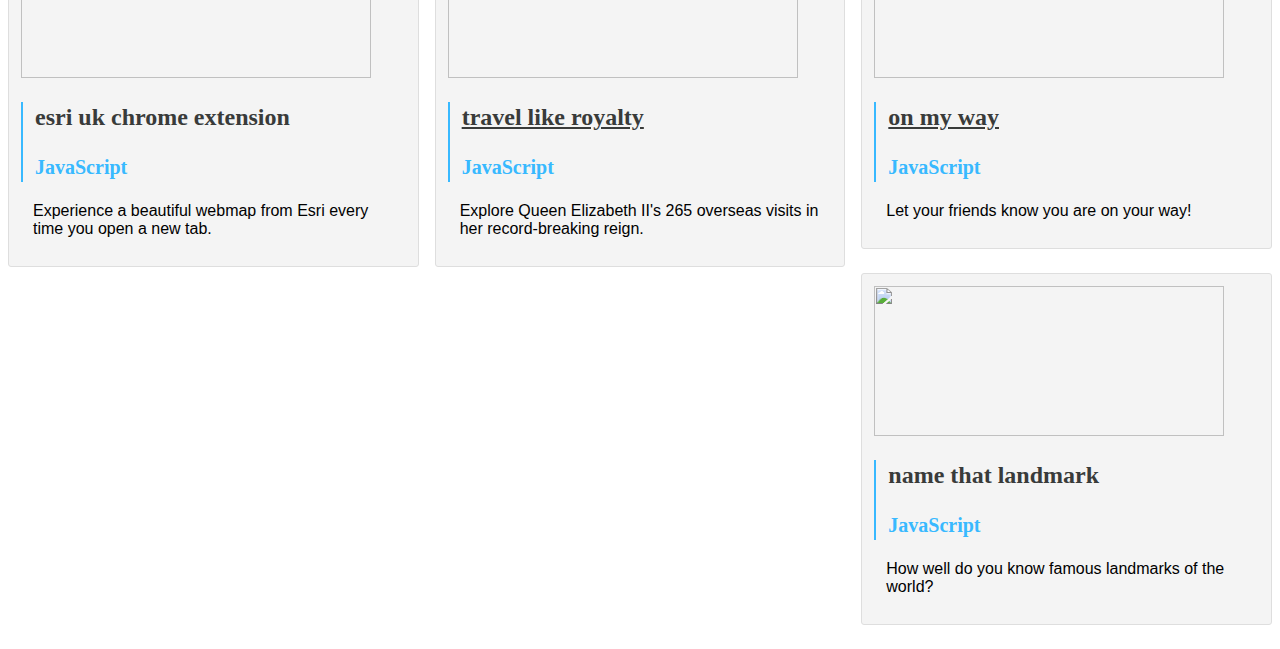
==== commit e610a496: "Adding spidermaps" ====
--- a/index.html
+++ b/index.html
@@ -45,6 +45,34 @@
 
 							<div class="container smaller">
 								<div id="content">
+                                    <div class="repo-container element JavaScript HTML CSS spidermaps JSAPI4">
+                                        <div class="repo">
+                                            <a href="https://github.com/maplabs/spidermaps">
+                                                <img src="https://raw.githubusercontent.com/maplabs/maplabs.github.io/master/img/placeholder_spidermaps_350x150.png" width="350" height="150">
+                                            </a>
+                                            <div class="repo-header JavaScript">
+                                                <h2 class="repo-title">spidermaps</h2>
+                                                <h3 class="repo-language JavaScript">JavaScript</h3>
+                                            </div>
+                                            <p class="repo-description">
+                                                Module that generates lines from a single point to all points in a feature service.
+                                            </p>
+                                        </div>
+                                    </div>
+                                    <div class="repo-container element JavaScript HTML CSS PictureFillSymbolPro JSAPI4">
+										<div class="repo">
+											<a href="https://github.com/maplabs/PictureFillSymbolPro">
+												<img src="https://raw.githubusercontent.com/maplabs/maplabs.github.io/master/img/placeholder_pictureFillSymbolPro_350x150.gif" width="350"height="150">
+											</a>
+											<div class="repo-header JavaScript">
+												<h2 class="repo-title">PictureFillSymbolPro</h2>
+												<h3 class="repo-language JavaScript">JavaScript</h3>
+											</div>
+											<p class="repo-description">
+												Module that gives you more control when texturing features in the ArcGIS API for JavaScript 4.4+
+											</p>
+										</div>
+									</div>
 									<div class="repo-container element JavaScript HTML CSS geohash-helper JSAPI4">
 										<div class="repo">
 											<a href="https://github.com/maplabs/geohash-helper">
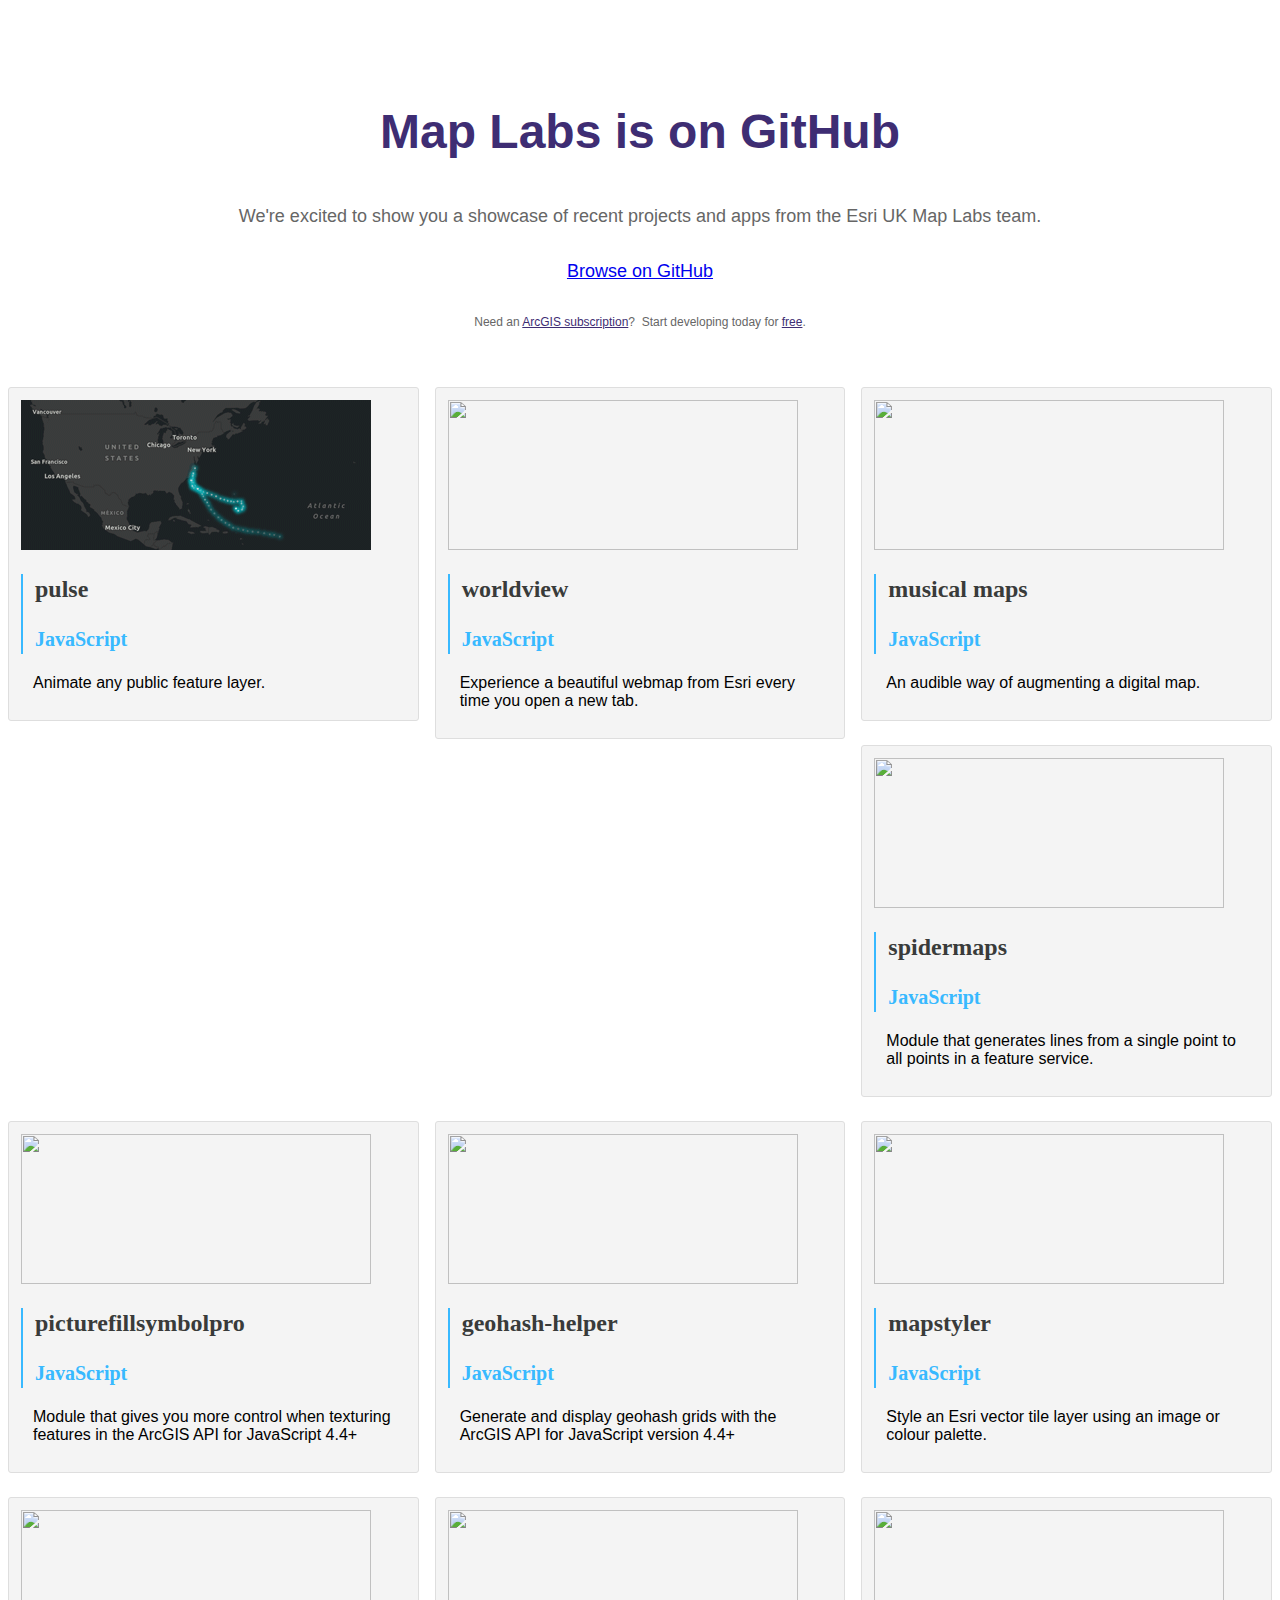
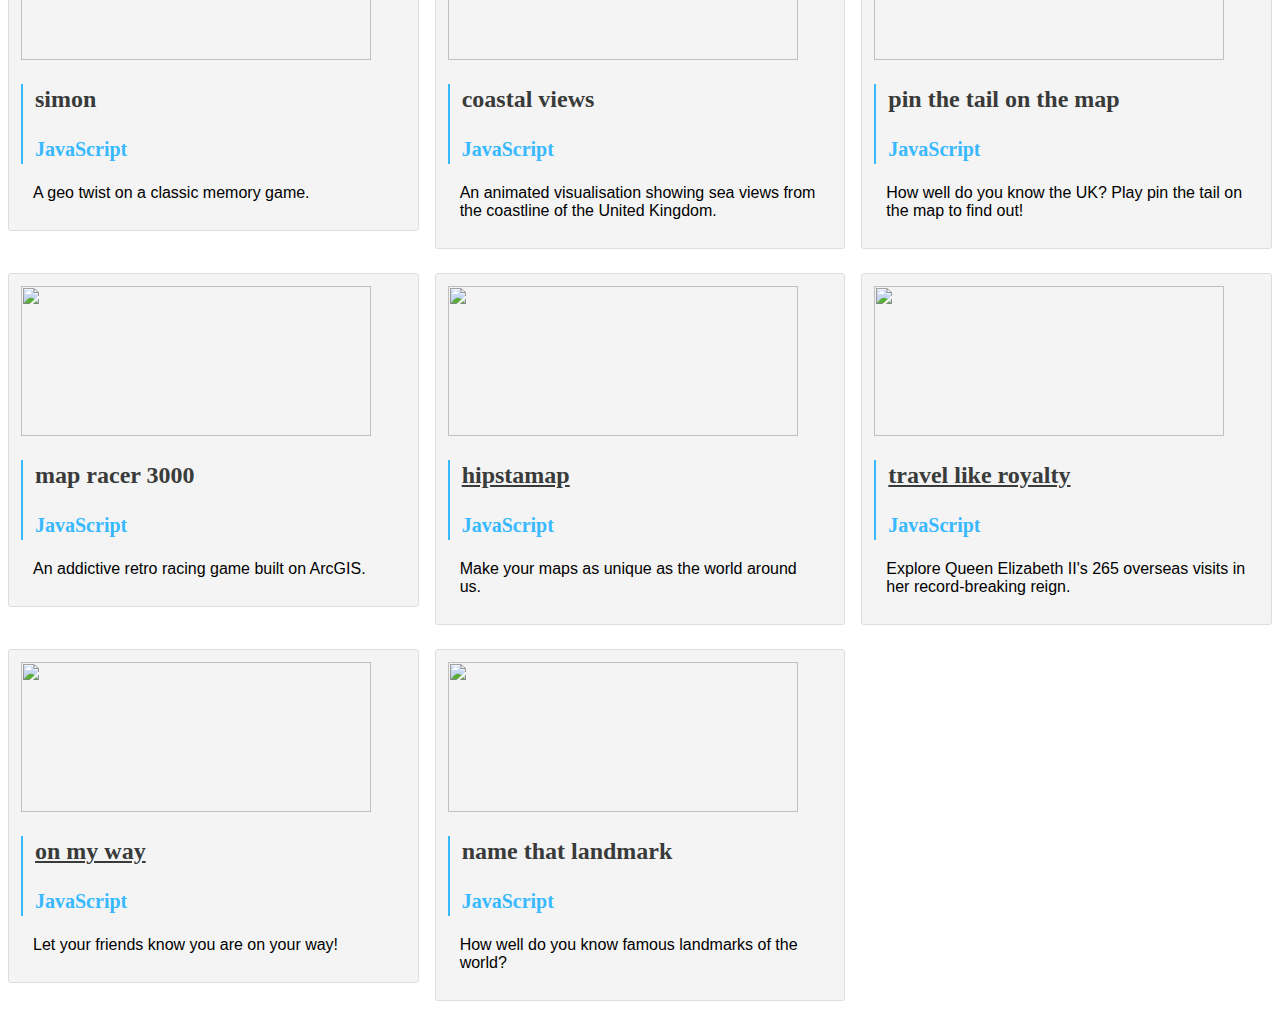
==== commit 6041e389: "adding pulse to io" ====
--- a/index.html
+++ b/index.html
@@ -45,6 +45,48 @@
 
 							<div class="container smaller">
 								<div id="content">
+										<div class="repo-container element JavaScript HTML CSS ChromeExtension EsriLeaflet">
+												<div class="repo">
+													<a href="https://github.com/maplabs/pulse">
+														<img src="img/placeholder_pulse_350x150.gif" width="350"height="150">
+													</a>
+													<div class="repo-header JavaScript">
+														<h2 class="repo-title">pulse</h2>
+														<h3 class="repo-language JavaScript"> JavaScript </h3>
+													</div>
+													<p class="repo-description">
+														Animate any public feature layer.
+													</p>
+												</div>
+											</div>
+									<div class="repo-container element JavaScript HTML CSS ChromeExtension EsriLeaflet">
+										<div class="repo">
+											<a href="https://github.com/maplabs/worldview">
+												<img src="img/placeholder_chrome_350x150.png" width="350"height="150">
+											</a>
+											<div class="repo-header JavaScript">
+												<h2 class="repo-title">worldview</h2>
+												<h3 class="repo-language JavaScript"> JavaScript </h3>
+											</div>
+											<p class="repo-description">
+												Experience a beautiful webmap from Esri every time you open a new tab.
+											</p>
+										</div>
+									</div>
+								<div class="repo-container element JavaScript HTML CSS spidermaps JSAPI4">
+										<div class="repo">
+											<a href="https://github.com/maplabs/musical-maps">
+												<img src="https://raw.githubusercontent.com/maplabs/maplabs.github.io/master/img/placeholder_musicalmaps_350x150.png" width="350" height="150">
+											</a>
+											<div class="repo-header JavaScript">
+												<h2 class="repo-title">Musical Maps</h2>
+												<h3 class="repo-language JavaScript">JavaScript</h3>
+											</div>
+											<p class="repo-description">
+												An audible way of augmenting a digital map.
+											</p>
+										</div>
+									</div>
                                     <div class="repo-container element JavaScript HTML CSS spidermaps JSAPI4">
                                         <div class="repo">
                                             <a href="https://github.com/maplabs/spidermaps">
@@ -177,20 +219,7 @@
 										</div>
 									</div>
 
-									<div class="repo-container element JavaScript HTML CSS ChromeExtension EsriLeaflet">
-										<div class="repo">
-											<a href="https://github.com/maplabs/esri-uk-maps">
-												<img src="img/placeholder_chrome_350x150.png" width="350"height="150">
-											</a>
-											<div class="repo-header JavaScript">
-												<h2 class="repo-title">Esri UK Chrome Extension</h2>
-												<h3 class="repo-language JavaScript"> JavaScript </h3>
-											</div>
-											<p class="repo-description">
-												Experience a beautiful webmap from Esri every time you open a new tab.
-											</p>
-										</div>
-									</div>
+									
 
 									<div class="repo-container element JavaScript HTML CSS Visualisation TravelLikeRoyalty JSAPI3">
 										<div class="repo">
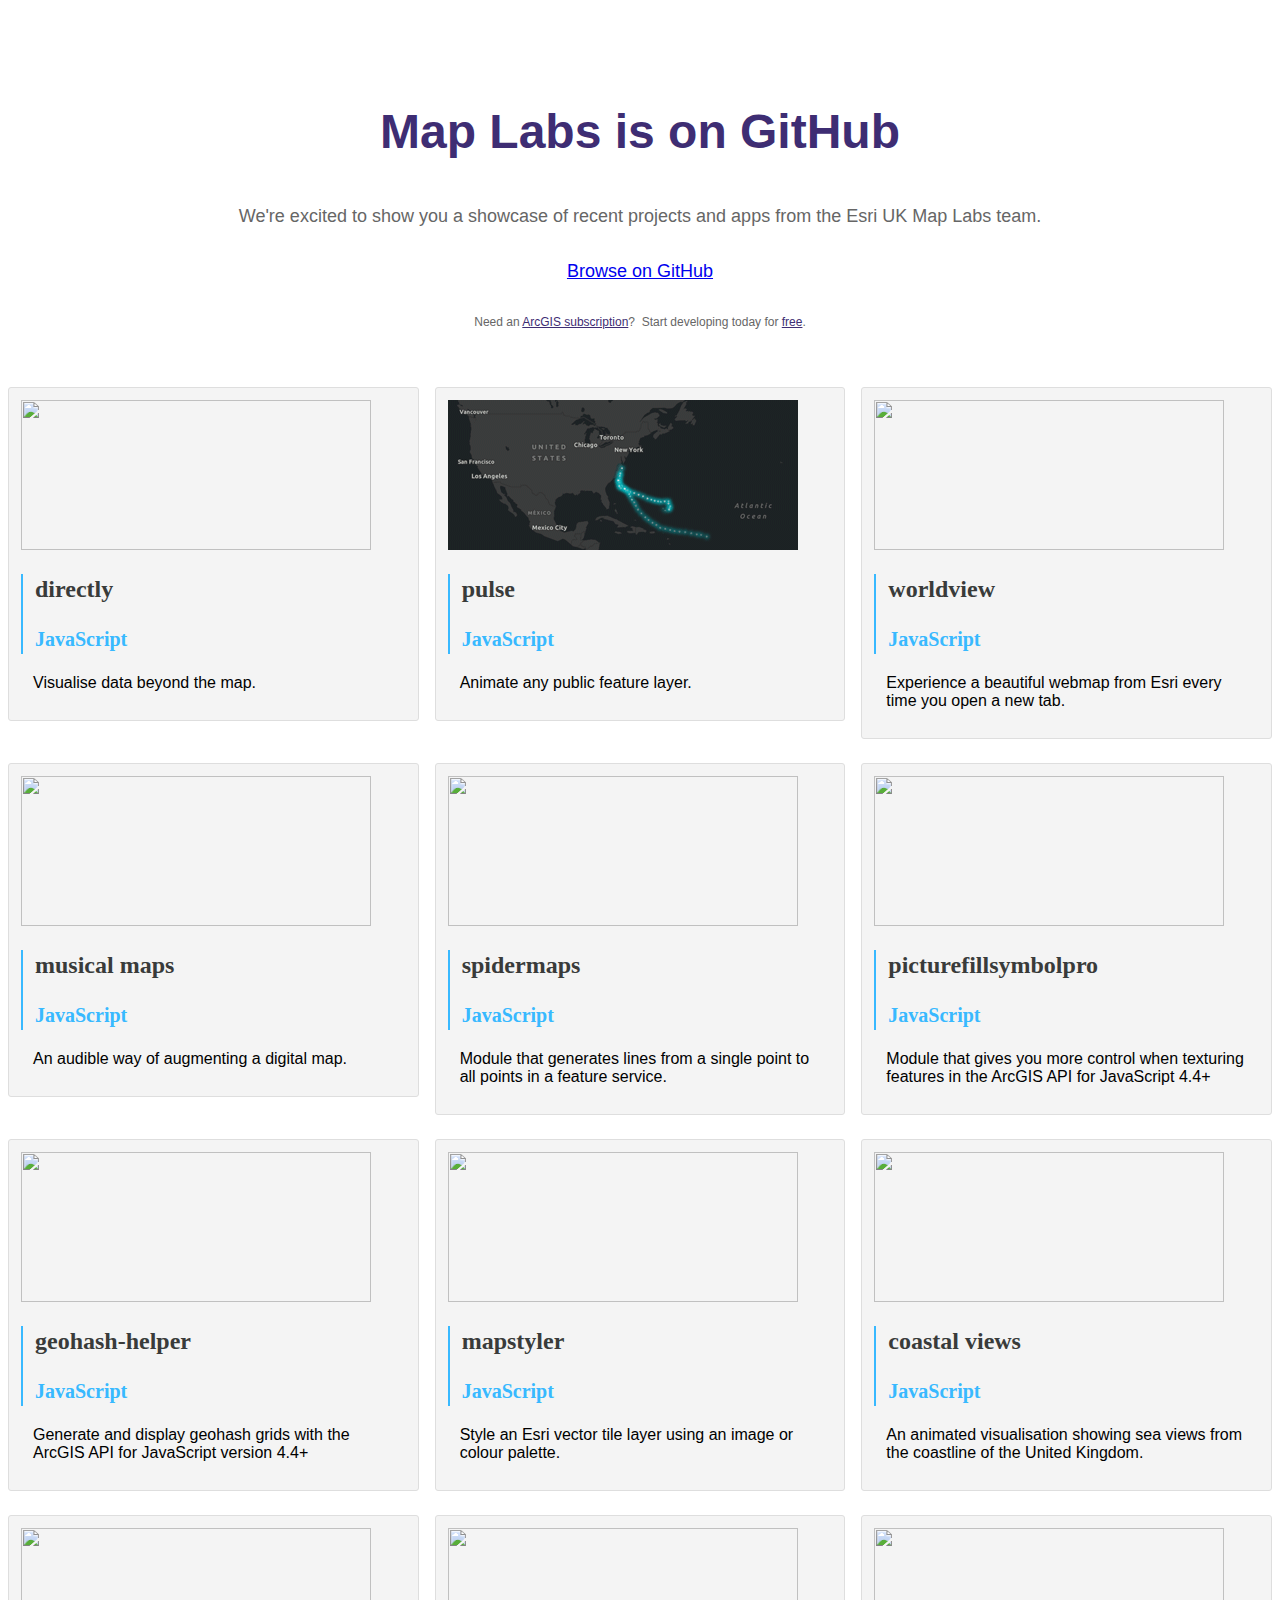
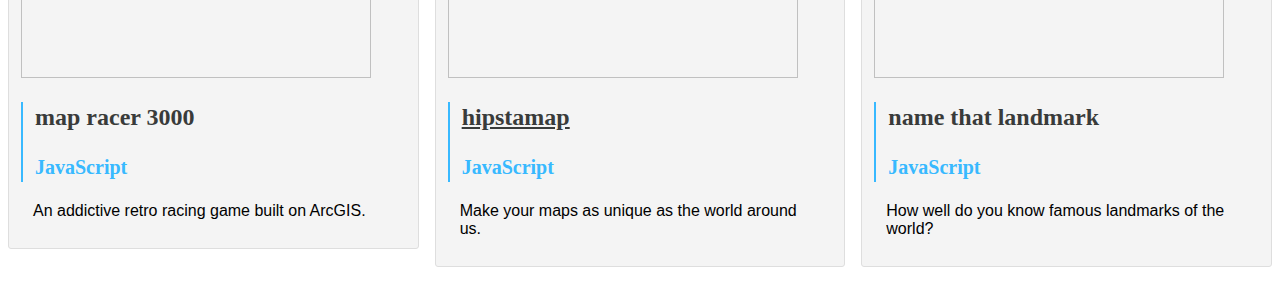
==== commit 3714bdb3: "april 2019 refresh" ====
--- a/index.html
+++ b/index.html
@@ -45,7 +45,21 @@
 
 							<div class="container smaller">
 								<div id="content">
-										<div class="repo-container element JavaScript HTML CSS ChromeExtension EsriLeaflet">
+										<div class="repo-container element JavaScript HTML CSS">
+												<div class="repo">
+													<a href="https://github.com/maplabs/directly">
+														<img src="img/placeholder_directly_350x150.png" width="350"height="150">
+													</a>
+													<div class="repo-header JavaScript">
+														<h2 class="repo-title">directly</h2>
+														<h3 class="repo-language JavaScript"> JavaScript </h3>
+													</div>
+													<p class="repo-description">
+														Visualise data beyond the map.
+													</p>
+												</div>
+											</div>
+										<div class="repo-container element JavaScript HTML CSS JavaScript WebGL">
 												<div class="repo">
 													<a href="https://github.com/maplabs/pulse">
 														<img src="img/placeholder_pulse_350x150.gif" width="350"height="150">
@@ -144,20 +158,7 @@
 										</div>
 									</div>
 									
-									<div class="repo-container element JavaScript HTML CSS Game Simon JSAPI4">
-										<div class="repo">
-											<a href="https://github.com/maplabs/simon">
-												<img src="https://raw.githubusercontent.com/maplabs/maplabs.github.io/master/img/placeholder_simon_350x150.png" width="350"height="150">
-											</a>
-											<div class="repo-header JavaScript">
-												<h2 class="repo-title">Simon</h2>
-												<h3 class="repo-language JavaScript">JavaScript</h3>
-											</div>
-											<p class="repo-description">
-												A geo twist on a classic memory game.
-											</p>
-										</div>
-									</div>
+						
 
 									<div class="repo-container element JavaScript HTML CSS Visualisation CoastalViews JSAPI3">
 										<div class="repo">
@@ -174,20 +175,7 @@
 										</div>
 									</div>
 
-									<div class="repo-container element JavaScript HTML CSS Game TailPin JSAPI4">
-										<div class="repo">
-											<a href="https://github.com/maplabs/pin-tail">
-												<img src="img/placeholder_tail_350x150.png" width="350"height="150">
-											</a>
-											<div class="repo-header JavaScript">
-												<h2 class="repo-title">Pin the Tail on the Map</h2>
-												<h3 class="repo-language JavaScript">JavaScript</h3>
-											</div>
-											<p class="repo-description">
-												How well do you know the UK? Play pin the tail on the map to find out!
-											</p>
-										</div>
-									</div>
+								
 									
 									<div class="repo-container element JavaScript HTML CSS Game MapRacer JSAPI4">
 										<div class="repo">
@@ -221,35 +209,8 @@
 
 									
 
-									<div class="repo-container element JavaScript HTML CSS Visualisation TravelLikeRoyalty JSAPI3">
-										<div class="repo">
-											<a href="https://github.com/maplabs/travel-like-royalty">
-												<img src="img/placeholder_royalty_350x150.png" width="350"height="150">
-											</a>
-											<div class="repo-header JavaScript">
-												<h2 class="repo-title"><a href="#!">Travel Like Royalty</a></h2>
-												<h3 class="repo-language JavaScript">JavaScript</h3>
-											</div>
-											<p class="repo-description">
-												Explore Queen Elizabeth II's 265 overseas visits in her record-breaking reign.
-											</p>
-										</div>
-									</div>
-
-									<div class="repo-container element JavaScript HTML CSS PHP OnMyWay JSAPI3">
-										<div class="repo">
-											<a href="https://github.com/maplabs/on-my-way">
-												<img src="img/placeholder_myway_350x150.png" width="350"height="150">
-											</a>
-											<div class="repo-header JavaScript">
-												<h2 class="repo-title"><a href="#!">On My Way</a></h2>
-												<h3 class="repo-language JavaScript">JavaScript</h3>
-											</div>
-											<p class="repo-description">
-												Let your friends know you are on your way!  
-											</p>
-										</div>
-									</div>
+
+								
 
 									<div class="repo-container element JavaScript HTML CSS Game NameThatLandmark JSAPI3">
 										<div class="repo">
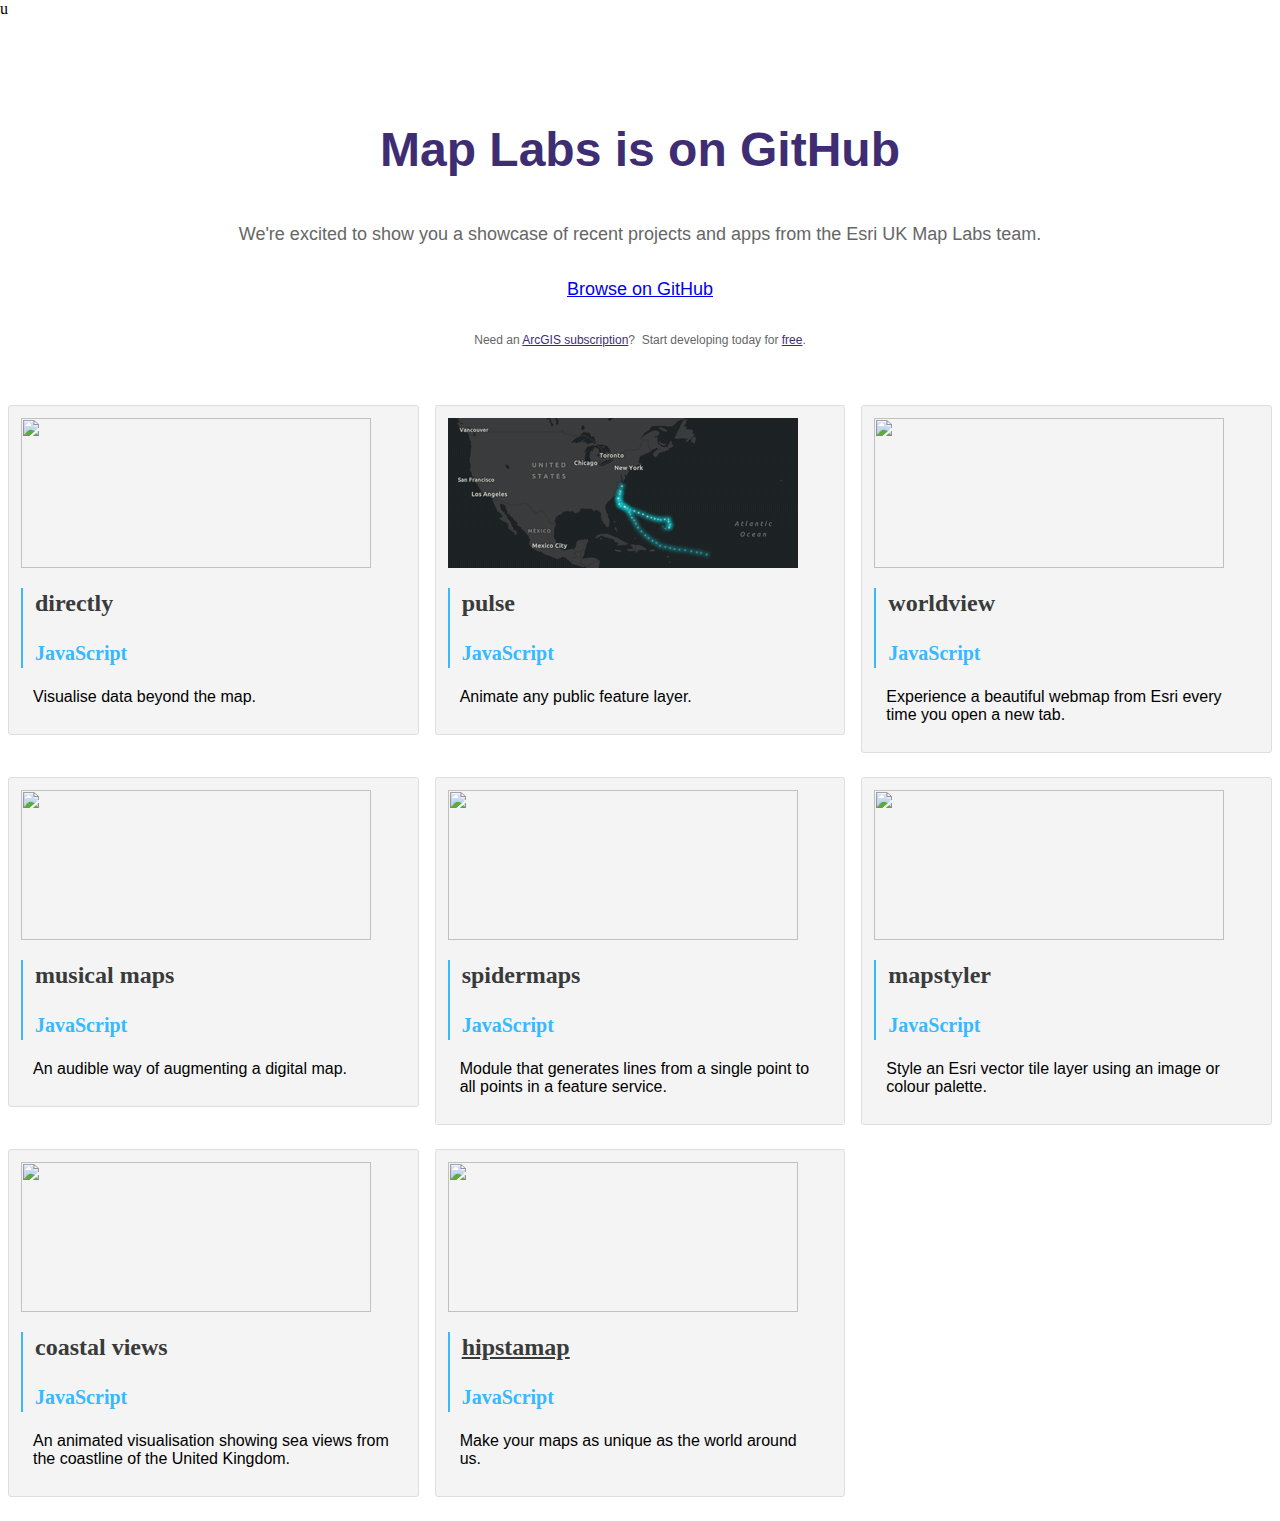
==== commit f7a0d05a: "nov 2019 update" ====
--- a/index.html
+++ b/index.html
@@ -1,4 +1,4 @@
-<!DOCTYPE html>
+u<!DOCTYPE html>
 <!--[if lt IE 7]>      
 <html class="lt-ie9 lt-ie8 lt-ie7">
 	<![endif]-->
@@ -33,7 +33,7 @@
 												We're excited to show you a showcase of recent projects and apps from the Esri UK Map Labs team. 
 											</p>
 											<p>
-												<a class="btn primary centered" href="https://github.com/maplabs"> Browse on GitHub </a>
+												<a class="btn primary centered" href="https://github.com/esriuk"> Browse on GitHub </a>
 											</p>
 											<p class="home-subscription-text"> 
 												Need an <a href="http://developers.esri.com">ArcGIS subscription</a>? &nbsp;Start developing today for <a href="https://developers.arcgis.com/en/plans/">free</a>.
@@ -115,34 +115,8 @@
                                             </p>
                                         </div>
                                     </div>
-                                    <div class="repo-container element JavaScript HTML CSS PictureFillSymbolPro JSAPI4">
-										<div class="repo">
-											<a href="https://github.com/maplabs/PictureFillSymbolPro">
-												<img src="https://raw.githubusercontent.com/maplabs/maplabs.github.io/master/img/placeholder_pictureFillSymbolPro_350x150.gif" width="350"height="150">
-											</a>
-											<div class="repo-header JavaScript">
-												<h2 class="repo-title">PictureFillSymbolPro</h2>
-												<h3 class="repo-language JavaScript">JavaScript</h3>
-											</div>
-											<p class="repo-description">
-												Module that gives you more control when texturing features in the ArcGIS API for JavaScript 4.4+
-											</p>
-										</div>
-									</div>
-									<div class="repo-container element JavaScript HTML CSS geohash-helper JSAPI4">
-										<div class="repo">
-											<a href="https://github.com/maplabs/geohash-helper">
-												<img src="https://raw.githubusercontent.com/maplabs/maplabs.github.io/master/img/placeholder_geohash_350x150.png" width="350"height="150">
-											</a>
-											<div class="repo-header JavaScript">
-												<h2 class="repo-title">geohash-helper</h2>
-												<h3 class="repo-language JavaScript">JavaScript</h3>
-											</div>
-											<p class="repo-description">
-												Generate and display geohash grids with the ArcGIS API for JavaScript version 4.4+
-											</p>
-										</div>
-									</div>
+                                    
+									
 									<div class="repo-container element JavaScript HTML CSS mapstyler JSAPI4">
 										<div class="repo">
 											<a href="https://github.com/maplabs/mapstyler">
@@ -177,20 +151,7 @@
 
 								
 									
-									<div class="repo-container element JavaScript HTML CSS Game MapRacer JSAPI4">
-										<div class="repo">
-											<a href="https://github.com/maplabs/map-racer">
-												<img src="img/placeholder_mapracer_350x150.png" width="350"height="150">
-											</a>
-											<div class="repo-header JavaScript">
-												<h2 class="repo-title">Map Racer 3000</h2>
-												<h3 class="repo-language JavaScript">JavaScript</h3>
-											</div>
-											<p class="repo-description">
-												An addictive retro racing game built on ArcGIS.  
-											</p>
-										</div>
-									</div>
+									
 
 									<div class="repo-container element JavaScript HTML CSS  Hipstamap JSAPI3">
 										<div class="repo">
@@ -212,20 +173,7 @@
 
 								
 
-									<div class="repo-container element JavaScript HTML CSS Game NameThatLandmark JSAPI3">
-										<div class="repo">
-											<a href="https://github.com/maplabs/name-that-landmark">
-												<img src="img/placeholder_landmark_350x150.png" width="350"height="150">
-											</a>
-											<div class="repo-header JavaScript">
-												<h2 class="repo-title">Name That Landmark</h2>
-												<h3 class="repo-language JavaScript">JavaScript</h3>
-											</div>
-											<p class="repo-description">
-												How well do you know famous landmarks of the world? 
-											</p>
-										</div>
-									</div>
+									
 									
 								</div>
 							</div>
